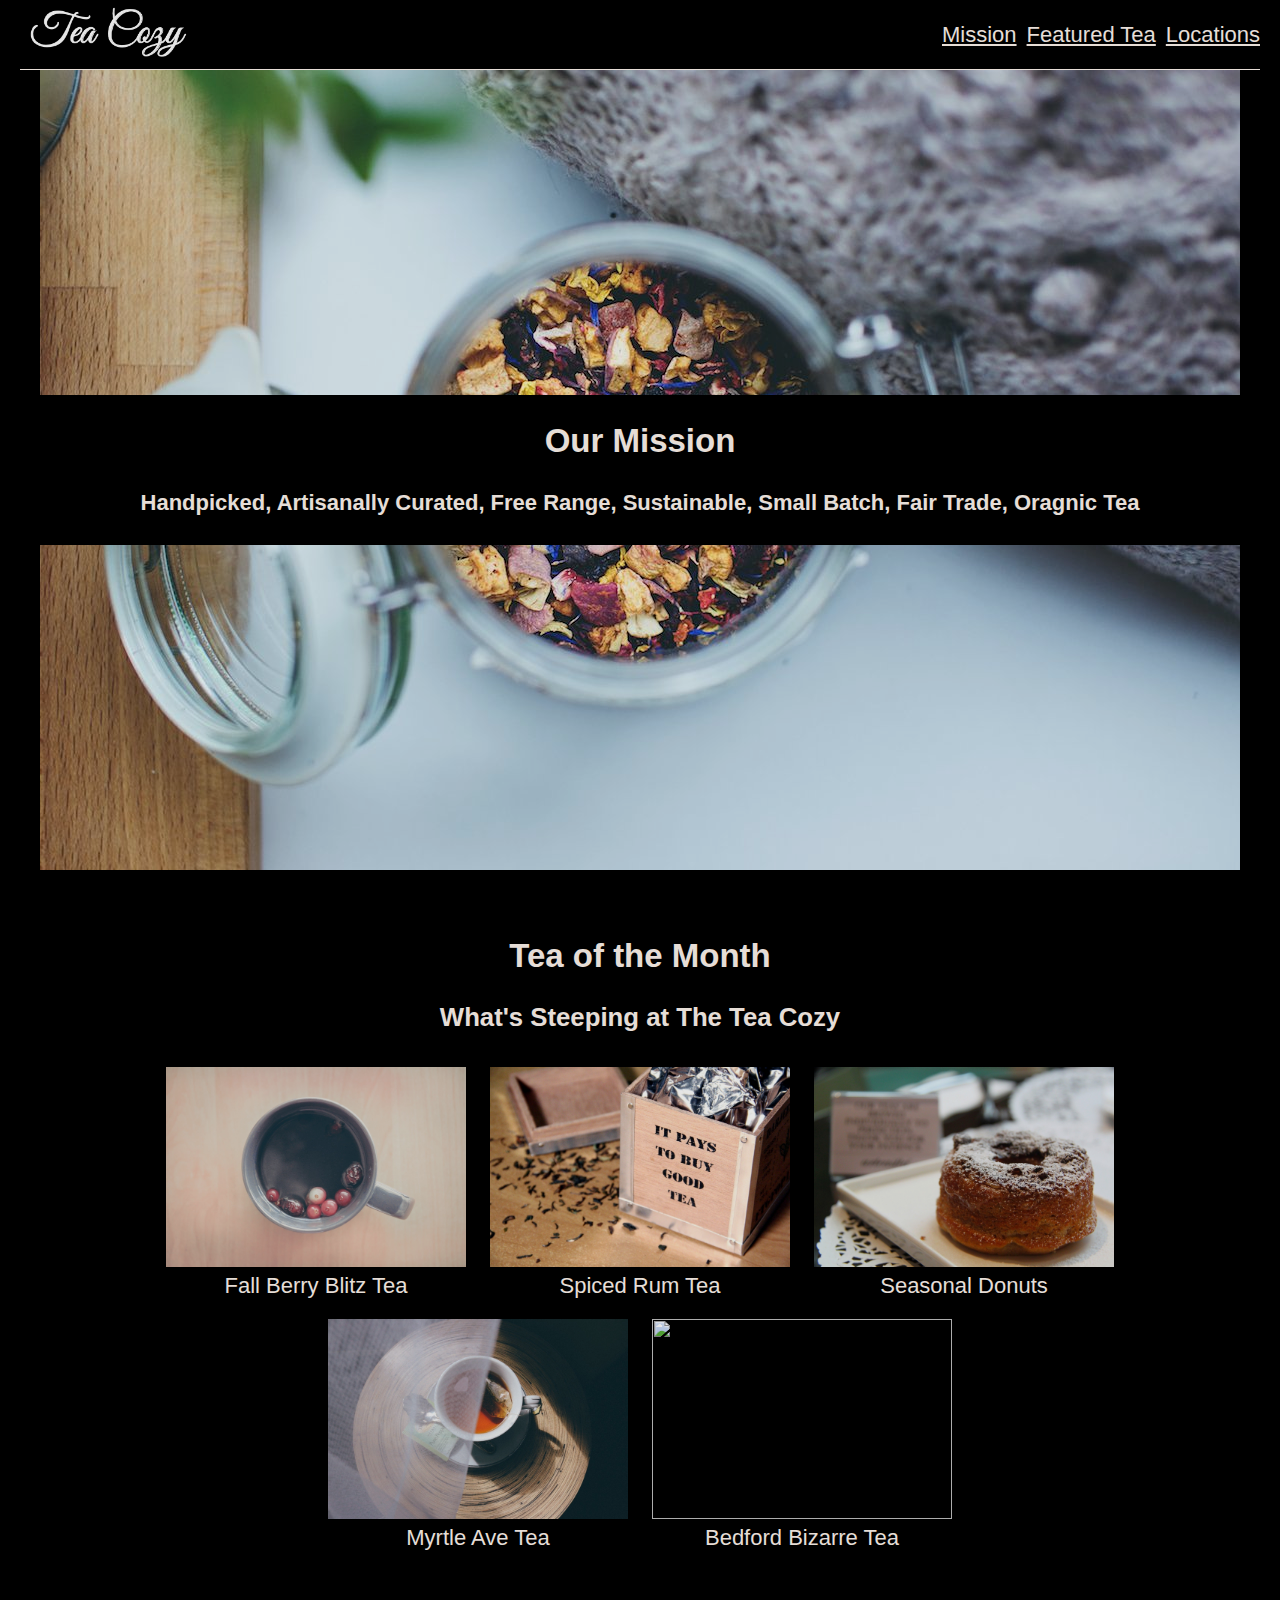
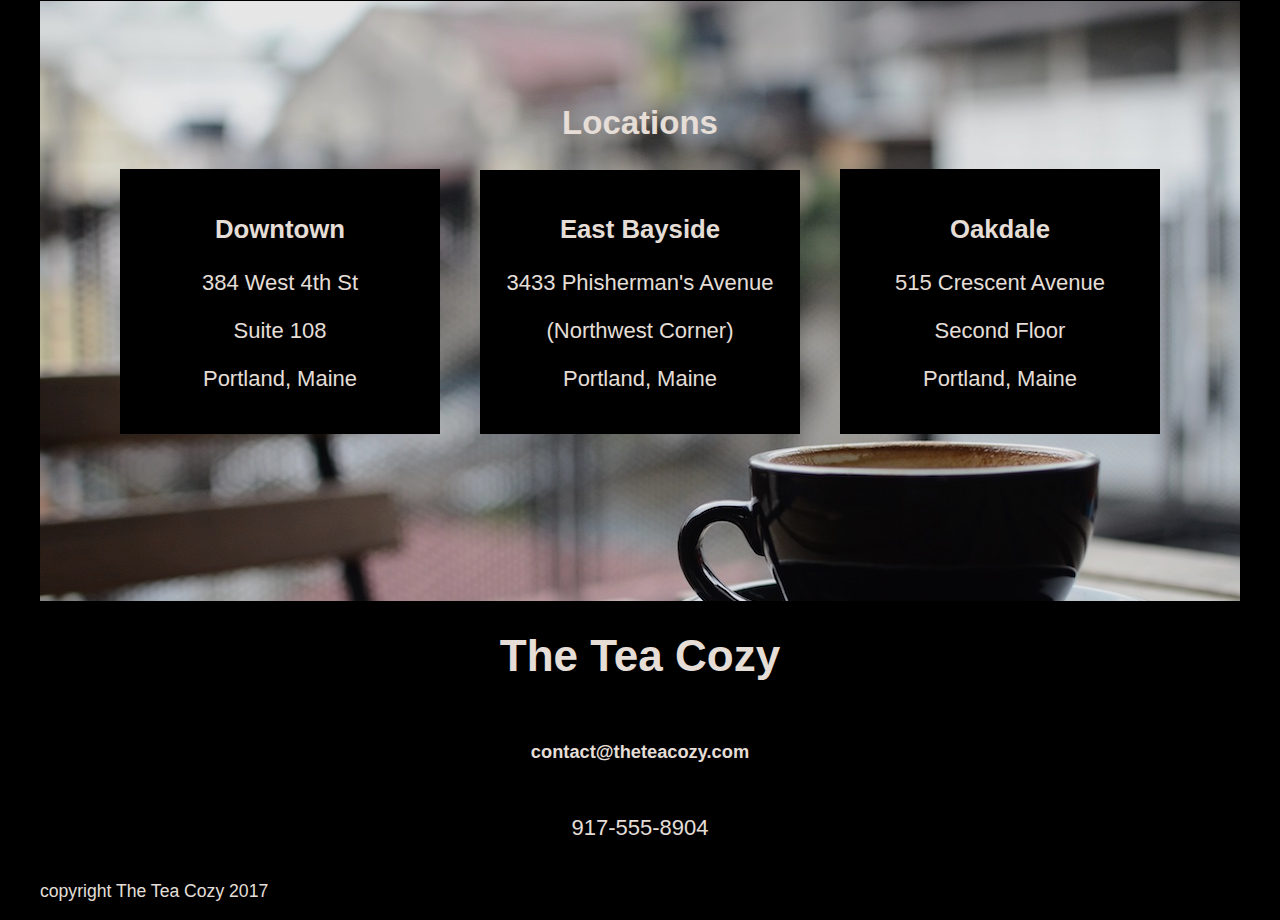
==== tea_cozy/index.html @ 8af75c20 "tea_cozy" ====
<!DOCTYPE html>
<html>
  <head>
    <link href="style.css" rel="stylesheet">
  </head>
  <body>
    <div class="container">
      <div class="logo">
        <img src="./images/img-tea-cozy-logo.png" alt="" wid="157" height="50">
      </div>
      <ul class="nav">
        <li>Mission</li>
        <li>Featured Tea</li>
        <li>Locations</li>
      </ul>
    </div>
    <div class="main">
      <div class="banner">
        <div class="headlines">
          <h2>Our Mission</h2>
          <h4>Handpicked, Artisanally Curated, Free Range, Sustainable, Small Batch,
              Fair Trade, Oragnic Tea
          </h4>
        </div>
      </div>
      <div class="examples">
        <h2>Tea of the Month</h2>
        <h3>What's Steeping at The Tea Cozy</h3>
        <div class="img-examples">
          <figure>
            <img src="./images/img-berryblitz.jpg" alt="" width="300" height="200">
            <figcaption>Fall Berry Blitz Tea</figcaption>
          </figure>
          <figure>
            <img src="./images/img-spiced-rum.jpg" alt="" width="300" height="200">
            <figcaption>Spiced Rum Tea</figcaption>
          </figure>
          <figure>
            <img src="./images/img-donut.jpg" alt="" width="300" height="200">
            <figcaption>Seasonal Donuts</figcaption>
          </figure>
          <figure>
            <img src="./images/img-myrtle-ave.jpg" alt="" width="300" height="200">
            <figcaption>Myrtle Ave Tea</figcaption>
          </figure>
          <figure>
            <img src="./images/img-bedford-bizarre.jpg" alt="" width="300" height="200">
            <figcaption>Bedford Bizarre Tea</figcaption>
          </figure>
        </div>
      </div>
      <div class="locations">
        <div class="block-location">
          <h3>Downtown</h3>
          <p>384 West 4th St</p>
          <p>Suite 108</p>
          <p>Portland, Maine</p>
        </div>
        <div class="extra-block">
          <h2>Locations</h2>
          <div class="block-location">
            <h3>East Bayside</h3>
            <p>3433 Phisherman's Avenue</p>
            <p>(Northwest Corner)</p>
            <p>Portland, Maine</p>
          </div>
        </div>
        <div class="block-location">
          <h3>Oakdale</h3>
          <p>515 Crescent Avenue</p>
          <p>Second Floor</p>
          <p>Portland, Maine</p>
        </div>
      </div>
      <h1>The Tea Cozy</h1>
      <h5>contact@theteacozy.com</h5>
      <p>917-555-8904</p>
    </div> 
    <div class="footer">
      <p>copyright The Tea Cozy 2017</p>
    </div>
 
  </body>

</html>
---- tea_cozy/style.css ----
body {
  width: 1240px;
  background-color:black;
  color: seashell;
  opacity: 0.9;
  font-family: Helvetica;
  font-size: 22px;
  margin: auto;
  text-align: center;
  
}
.container {
  display: flex;
  flex-direction: row;
  justify-content: space-between;
  align-items: center;
  height: 69px;
  border-bottom: 1px solid seashell;
}

.container .logo {
  padding: 9.5px 0 9.5px 10px;
}

.container .nav {
  display: flex;
  flex-direction: row;
  list-style-type: none;
}

.container .nav li {
  padding-left: 10px;
  text-decoration: underline;
}
.main {
 margin: 0 20px;
 display: flex;
 flex-direction: column;
 justify-content: center;

}
.main .banner {
  background-image: url("./images/img-mission-background.jpg");
  width: 1200px;
  height: 800px;
  display: flex;
  align-items: center;
  justify-content: center;
}

.main .banner .headlines {
  text-align: center;
  background-color: black;
  width: 100%;
}

.main .examples {
  margin: 40px 110px;
}
.main .examples .img-examples {
  display: flex;
  flex-wrap: wrap;
  flex-direction: row;
  justify-content: center;
}

.img-examples figure {
  margin: 10px 12px;
}

.main .locations {
  background-image: url("./images/img-locations-background.jpg");
  width: 1200px;
  height: 600px;
  display: flex;
  align-items: center;
  justify-content: center;
}

.main .locations .extra-block {
  display: flex;
  flex-direction: column;
  align-content: center;
  justify-content: center;
  position: relative;
  bottom: 46px;
  margin: 0 40px;
  
}
.main .locations .block-location {
  display: block;
  background-color: black;
  opacity: 1;
  width: 300px;
  padding: 20px 10px;
}

.footer {
  text-align: left;
  font-size: 0.8em;
  margin-left: 20px;
}
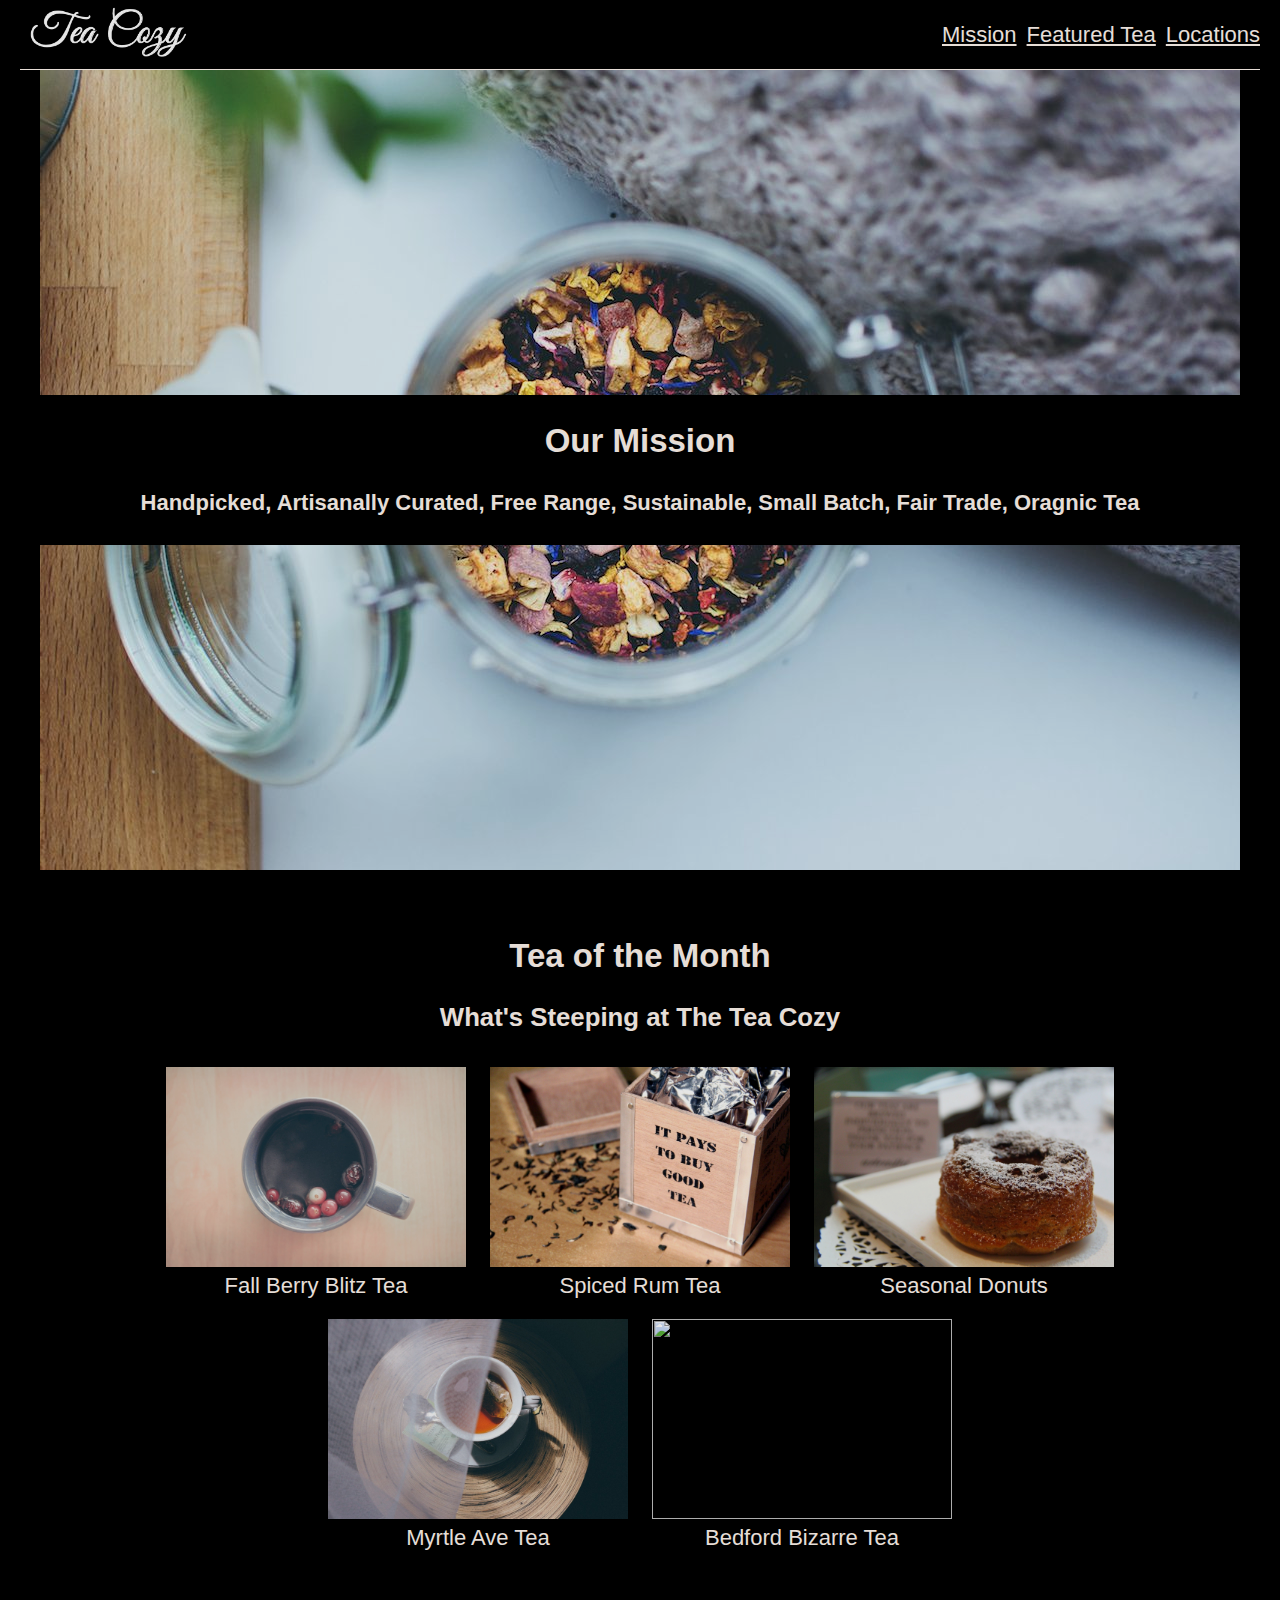
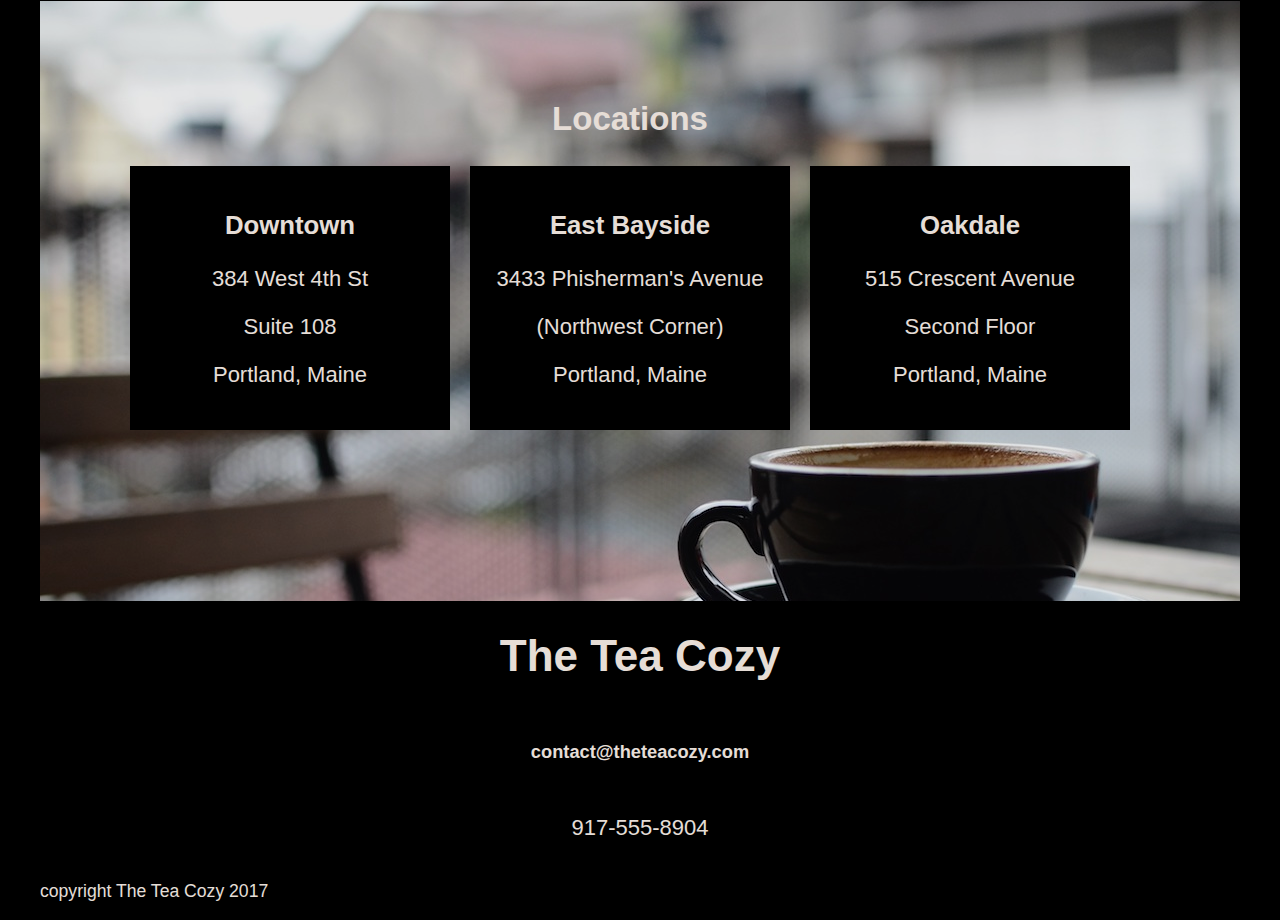
==== commit b3c612a2: "locations fix" ====
--- a/tea_cozy/index.html
+++ b/tea_cozy/index.html
@@ -50,26 +50,28 @@
         </div>
       </div>
       <div class="locations">
-        <div class="block-location">
-          <h3>Downtown</h3>
-          <p>384 West 4th St</p>
-          <p>Suite 108</p>
-          <p>Portland, Maine</p>
+        <div class= "heading">
+          <h2>Locations</h2>
         </div>
-        <div class="extra-block">
-          <h2>Locations</h2>
+        <div class="blocks">
           <div class="block-location">
-            <h3>East Bayside</h3>
-            <p>3433 Phisherman's Avenue</p>
-            <p>(Northwest Corner)</p>
+            <h3>Downtown</h3>
+            <p>384 West 4th St</p>
+            <p>Suite 108</p>
             <p>Portland, Maine</p>
           </div>
-        </div>
-        <div class="block-location">
-          <h3>Oakdale</h3>
-          <p>515 Crescent Avenue</p>
-          <p>Second Floor</p>
-          <p>Portland, Maine</p>
+          <div class="block-location">
+              <h3>East Bayside</h3>
+              <p>3433 Phisherman's Avenue</p>
+              <p>(Northwest Corner)</p>
+              <p>Portland, Maine</p>
+          </div>
+          <div class="block-location">
+            <h3>Oakdale</h3>
+            <p>515 Crescent Avenue</p>
+            <p>Second Floor</p>
+            <p>Portland, Maine</p>
+          </div>
         </div>
       </div>
       <h1>The Tea Cozy</h1>
--- a/tea_cozy/style.css
+++ b/tea_cozy/style.css
@@ -75,19 +75,21 @@
   display: flex;
   align-items: center;
   justify-content: center;
+  flex-direction: column;
 }
 
-.main .locations .extra-block {
+.main .locations .blocks {
   display: flex;
-  flex-direction: column;
-  align-content: center;
   justify-content: center;
+}
+.blocks, .locations .heading {
   position: relative;
-  bottom: 46px;
-  margin: 0 40px;
-  
+  bottom: 50px;  
 }
-.main .locations .block-location {
+.locations .heading, .block-location {
+  margin-right: 20px
+}
+.block-location {
   display: block;
   background-color: black;
   opacity: 1;
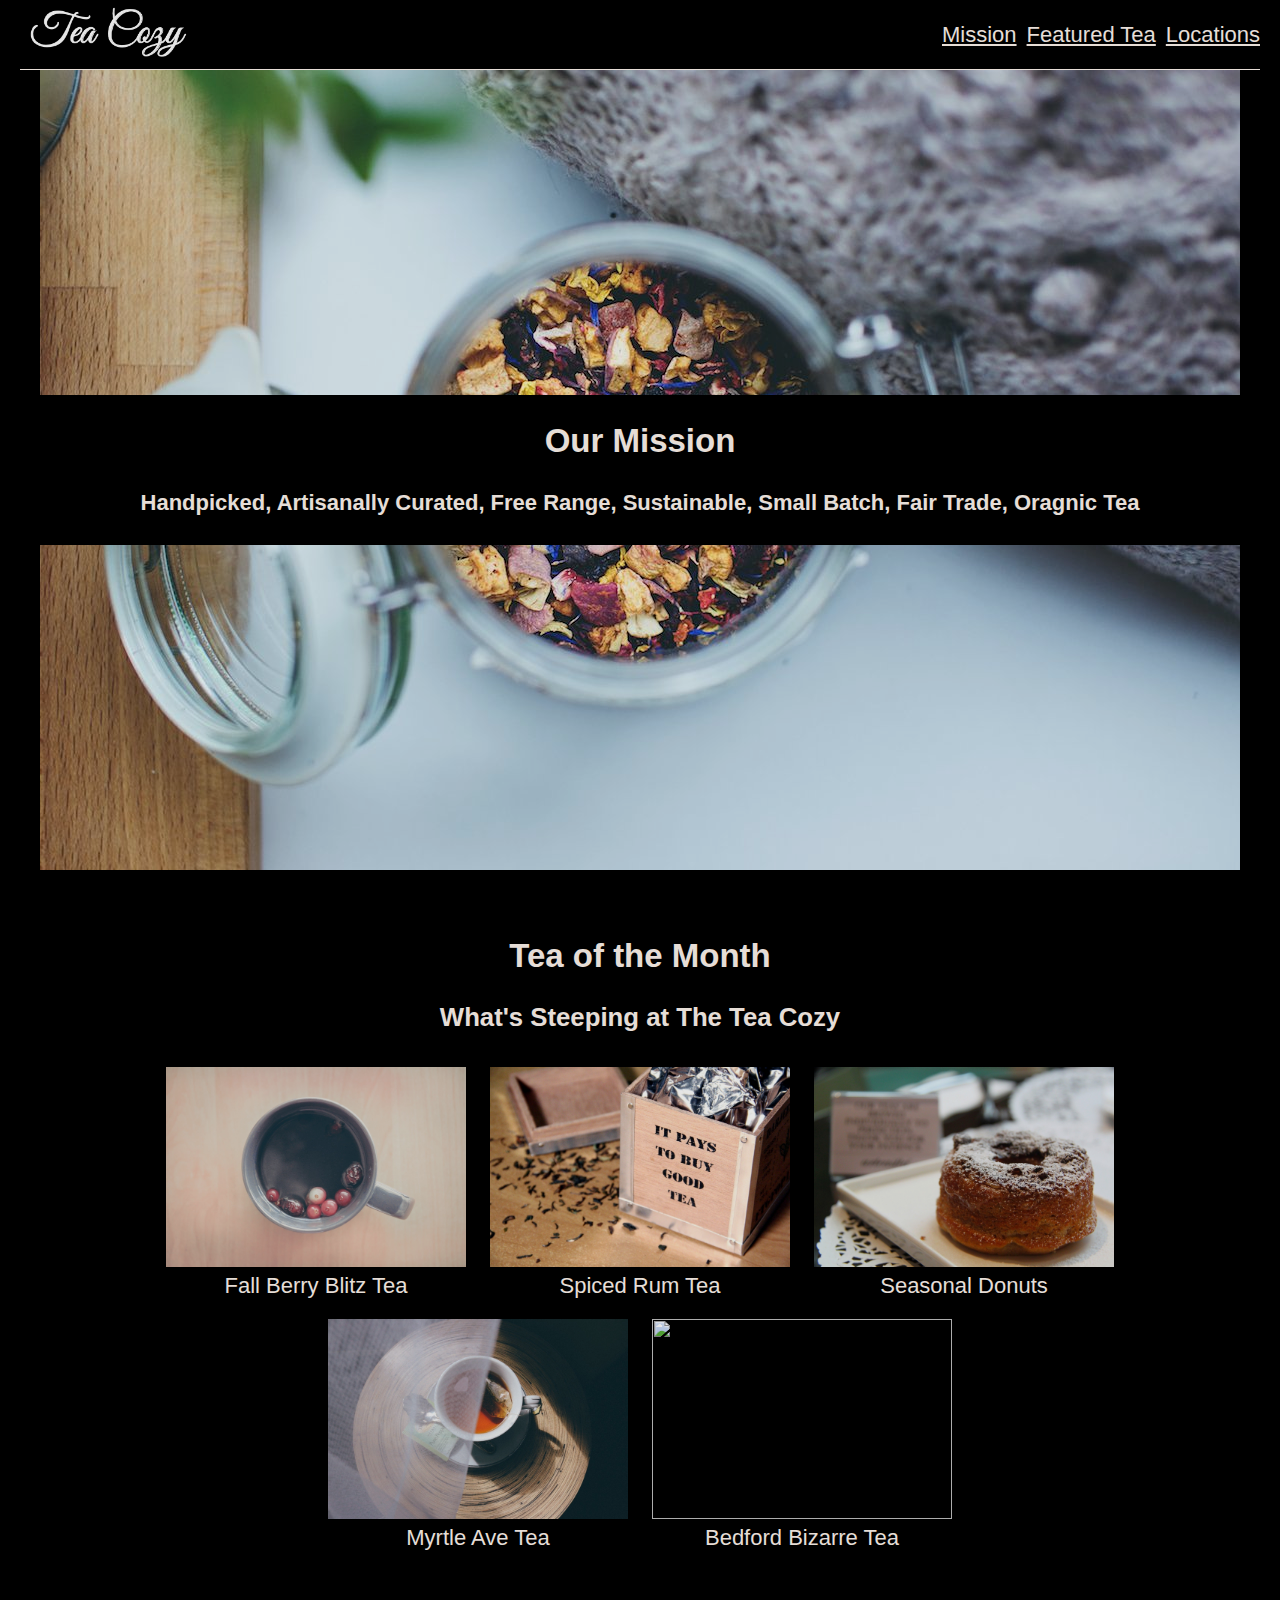
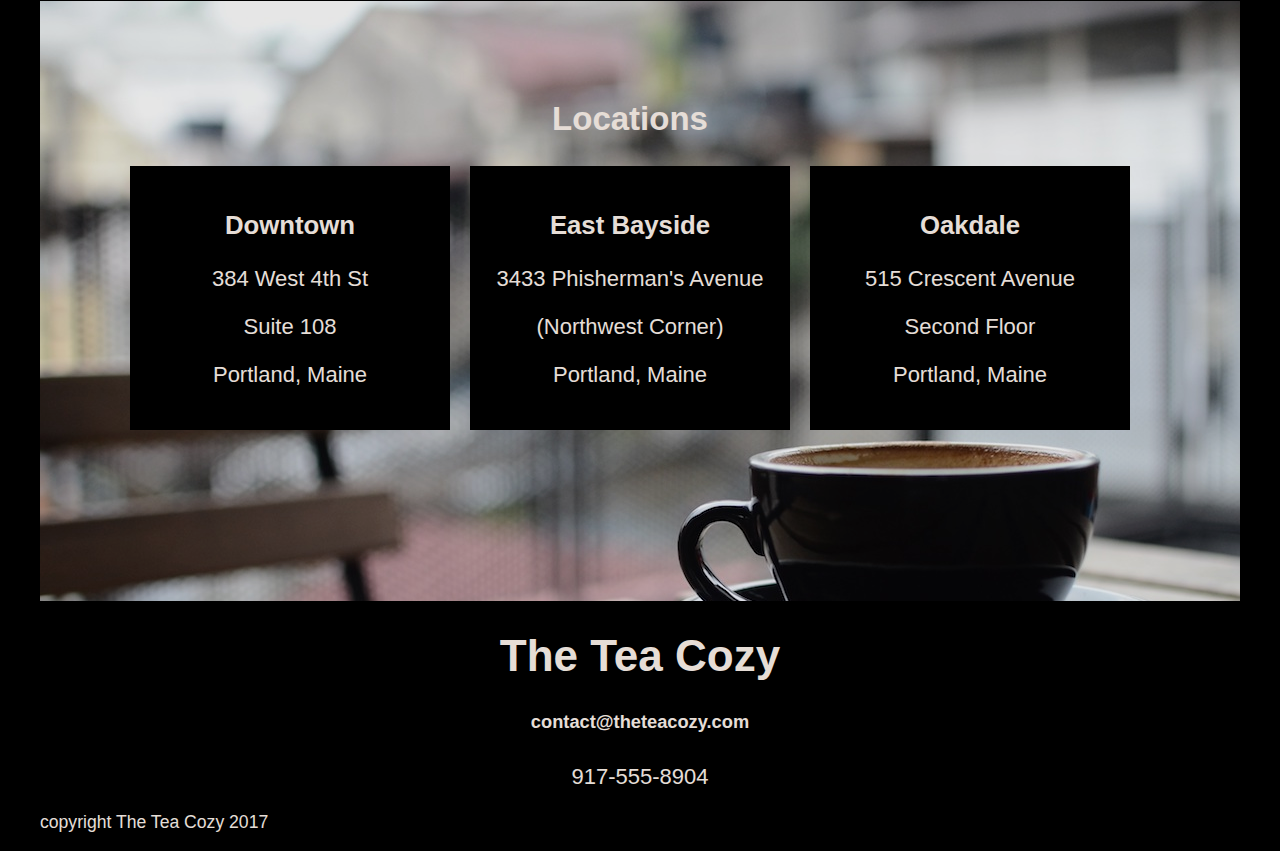
==== commit c2d3a806: "trying to make it work.." ====
--- a/tea_cozy/index.html
+++ b/tea_cozy/index.html
@@ -74,6 +74,7 @@
           </div>
         </div>
       </div>
+    </div>
       <h1>The Tea Cozy</h1>
       <h5>contact@theteacozy.com</h5>
       <p>917-555-8904</p>
--- a/tea_cozy/style.css
+++ b/tea_cozy/style.css
@@ -73,16 +73,16 @@
   width: 1200px;
   height: 600px;
   display: flex;
+  flex-direction: column;
   align-items: center;
   justify-content: center;
-  flex-direction: column;
 }
 
 .main .locations .blocks {
   display: flex;
   justify-content: center;
 }
-.blocks, .locations .heading {
+.locations .blocks, .locations .heading {
   position: relative;
   bottom: 50px;  
 }
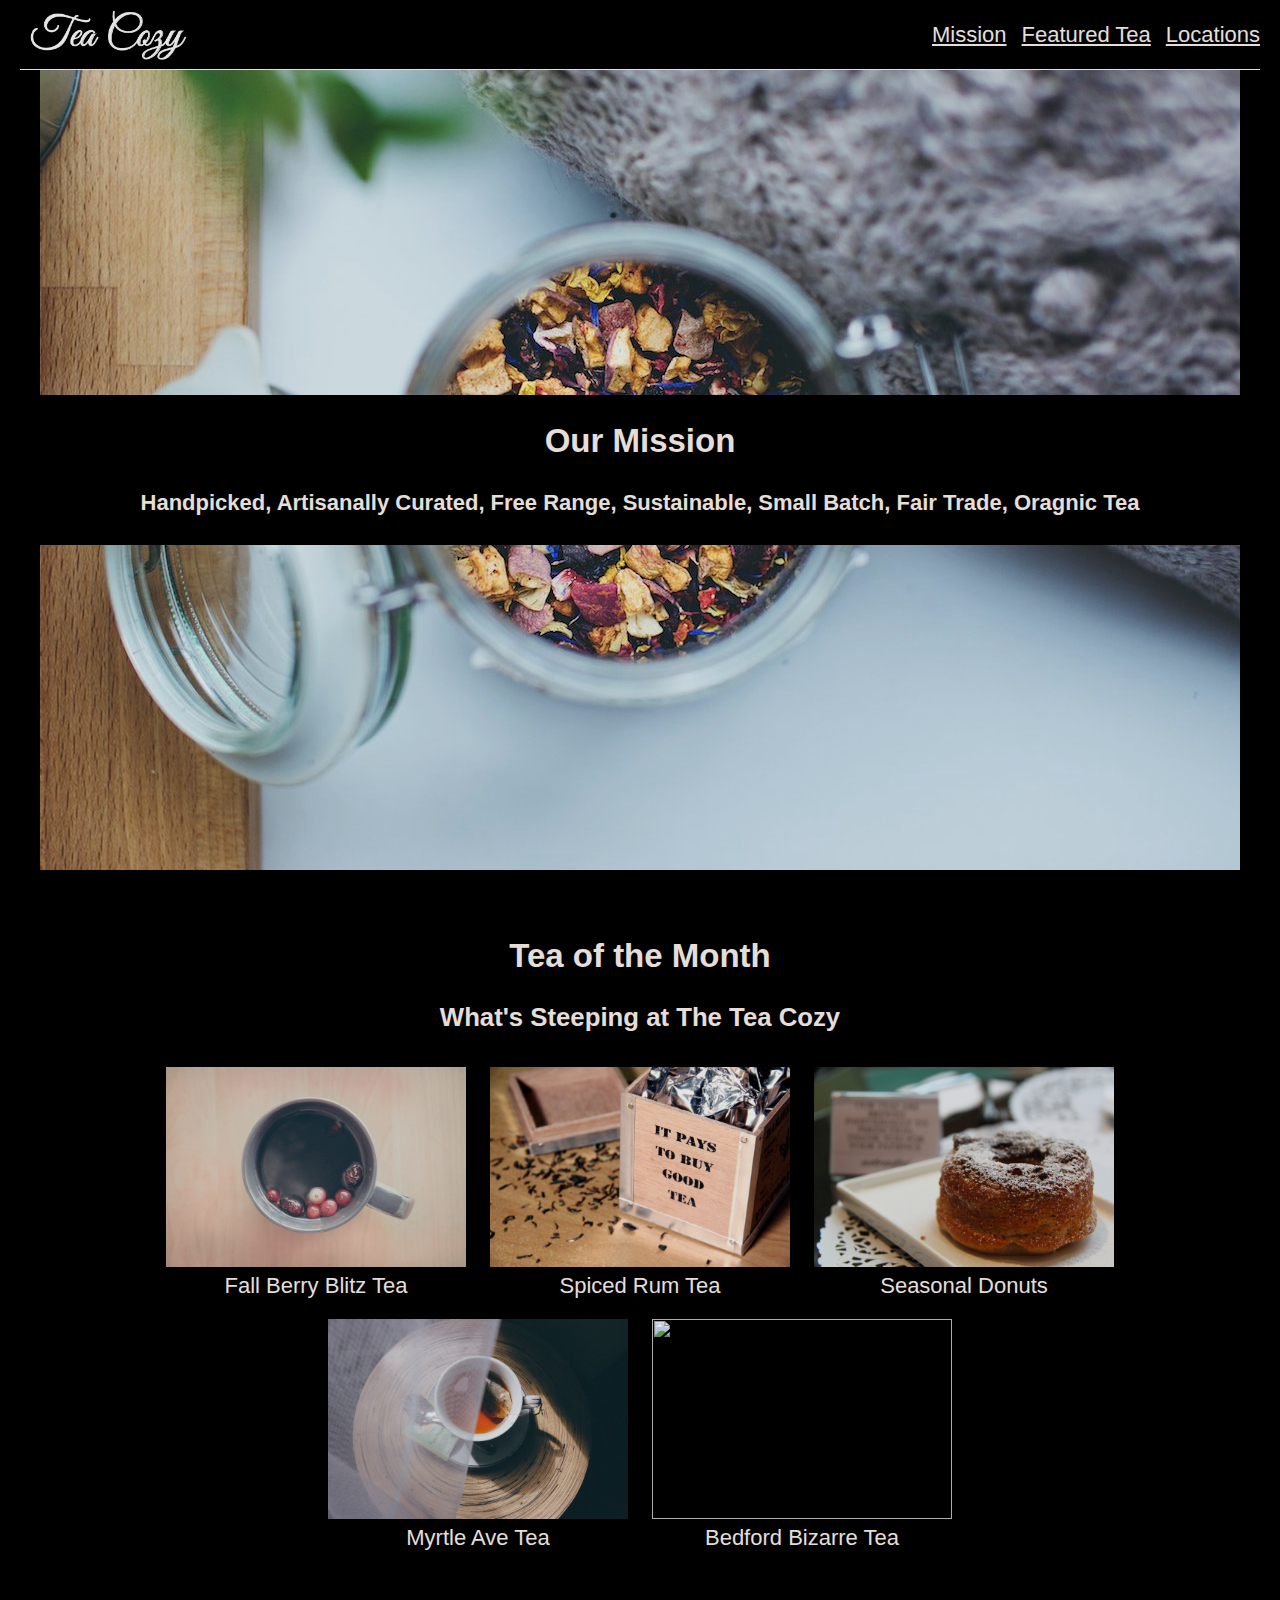
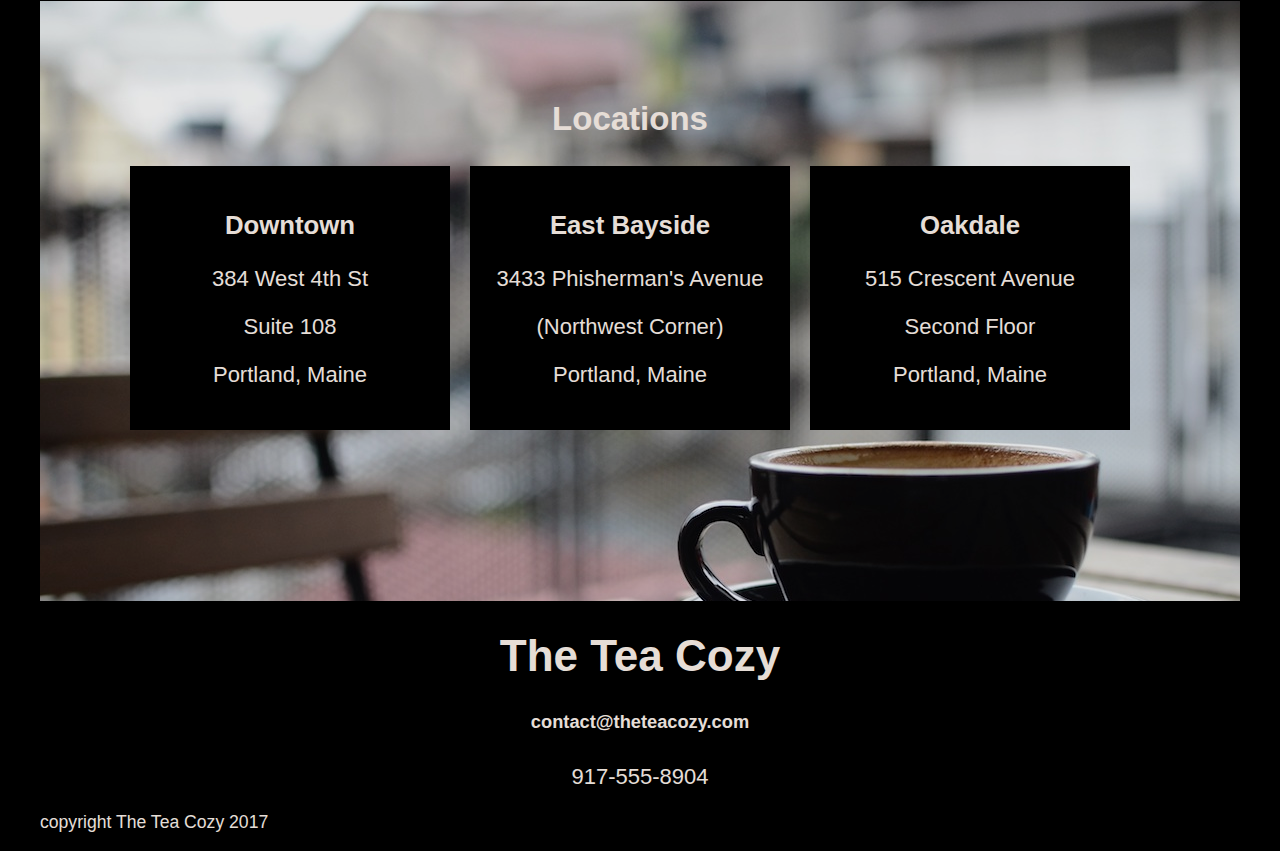
==== commit 4d34e7f8: "viewport" ====
--- a/tea_cozy/index.html
+++ b/tea_cozy/index.html
@@ -2,6 +2,7 @@
 <html>
   <head>
     <link href="style.css" rel="stylesheet">
+    <meta name="viewport" content="width=device-width, initial-scale=1.0">
   </head>
   <body>
     <div class="container">
--- a/tea_cozy/style.css
+++ b/tea_cozy/style.css
@@ -13,7 +13,6 @@
   display: flex;
   flex-direction: row;
   justify-content: space-between;
-  align-items: center;
   height: 69px;
   border-bottom: 1px solid seashell;
 }
@@ -29,7 +28,8 @@
 }
 
 .container .nav li {
-  padding-left: 10px;
+  margin-left: 0;
+  padding-left: 15px;
   text-decoration: underline;
 }
 .main {
@@ -65,7 +65,8 @@
 }
 
 .img-examples figure {
-  margin: 10px 12px;
+  margin: 0;
+  padding: 10px 12px;
 }
 
 .main .locations {
